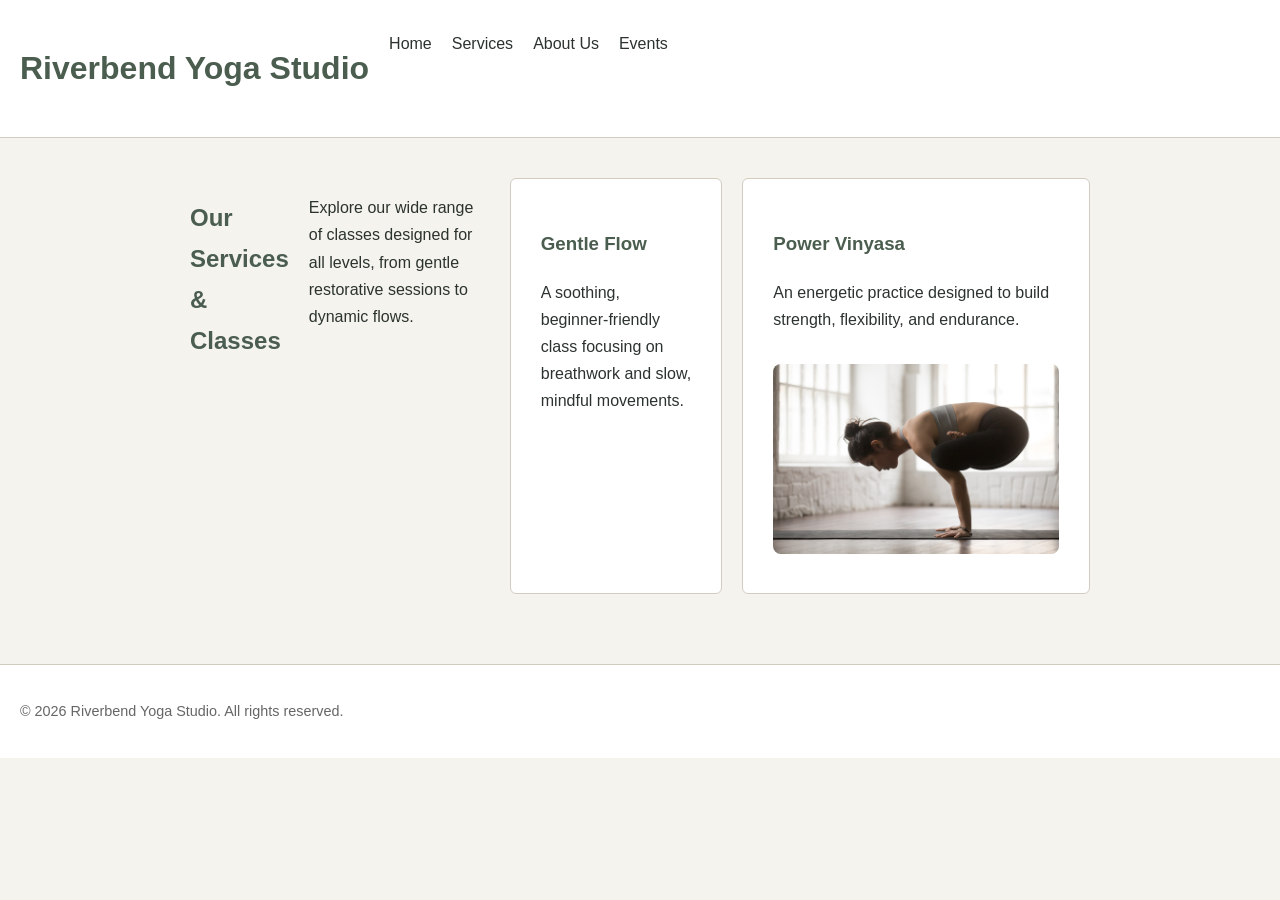
==== services.html @ df91a84b "Add files via upload" ====
<!DOCTYPE html>
<html lang="en">
<head>
    <meta charset="UTF-8">
    <meta name="viewport" content="width=device-width, initial-scale=1.0">
    <title>Services - Riverbend Yoga Studio</title>
    <link rel="stylesheet" href="style.css">
</head>
<body>
    <header>
        <div class="container">
            <h1>Riverbend Yoga Studio</h1>
            <nav>
                <ul>
                    <li><a href="index.html">Home</a></li>
                    <li><a href="services.html">Services</a></li>
                    <li><a href="about.html">About Us</a></li>
                    <li><a href="events.html">Events</a></li>
                </ul>
            </nav>
        </div>
    </header>

    <main class="container">
        <h2>Our Services & Classes</h2>
        <p>Explore our wide range of classes designed for all levels, from gentle restorative sessions to dynamic flows.</p>
        
        <section>
            <h3>Gentle Flow</h3>
            <p>A soothing, beginner-friendly class focusing on breathwork and slow, mindful movements.</p>
        </section>

        <section>
            <h3>Power Vinyasa</h3>
            <p>An energetic practice designed to build strength, flexibility, and endurance.</p>
            <img src="yoga-feature-large_c.png" alt="Power Vinyasa Class" style="max-width: 100%; height: auto; border-radius: 8px; margin-top: 15px;">
        </section>
    </main>

    <footer>
        <div class="container">
            <p>&copy; 2026 Riverbend Yoga Studio. All rights reserved.</p>
        </div>
    </footer>
</body>
</html>
---- style.css ----
/* ==========================================
   Riverbend Yoga Studio - MUJI Inspired Style
   ========================================== */

:root {
    /* MUJI-inspired natural & earth green color palette */
    --bg-color: #F4F3EE;        /* Cream / Off-white (Background) */
    --text-color: #2C332E;      /* Dark moss gray (Body text) */
    --primary-color: #4A5D4E;   /* Earth green (Headings & headers) */
    --accent-color: #D3CBC0;    /* Sand beige (Borders & dividers) */

    /* Typography settings (Optimized for Windows and general devices) */
    --main-font: "Segoe UI", Roboto, "Helvetica Neue", Arial, "Meiryo", sans-serif;
}

/* Global page settings */
body {
    font-family: var(--main-font);
    background-color: var(--bg-color);
    color: var(--text-color);
    margin: 0;
    padding: 0;
    line-height: 1.7;
}

/* Header and Navigation */
header {
    background-color: #FFFFFF;
    border-bottom: 1px solid var(--accent-color);
    padding: 20px;
    text-align: center;
}

nav ul {
    list-style: none;
    padding: 0;
    margin: 10px 0 0 0;
    display: flex;
    justify-content: center;
    gap: 20px;
}

nav a {
    color: var(--text-color);
    text-decoration: none;
    font-weight: 500;
}

nav a:hover {
    color: var(--primary-color);
    text-decoration: underline;
}

/* Main content layout (Flexbox) */
main {
    max-width: 900px;
    margin: 40px auto;
    padding: 0 20px;
}

section {
    background-color: #FFFFFF;
    margin-bottom: 30px;
    padding: 30px;
    border-radius: 6px;
    border: 1px solid var(--accent-color);
}

h1, h2, h3 {
    color: var(--primary-color); /* Apply earth green to headings for consistency */
    font-weight: 600;
}

/* Footer */
footer {
    text-align: center;
    padding: 20px;
    font-size: 0.9rem;
    color: #666666;
    border-top: 1px solid var(--accent-color);
    background-color: #FFFFFF;
}

/* Responsive design (Media Query for screens 800px and wider) */
@media (min-width: 800px) {
    .container {
        display: flex;
        gap: 20px;
    }
}
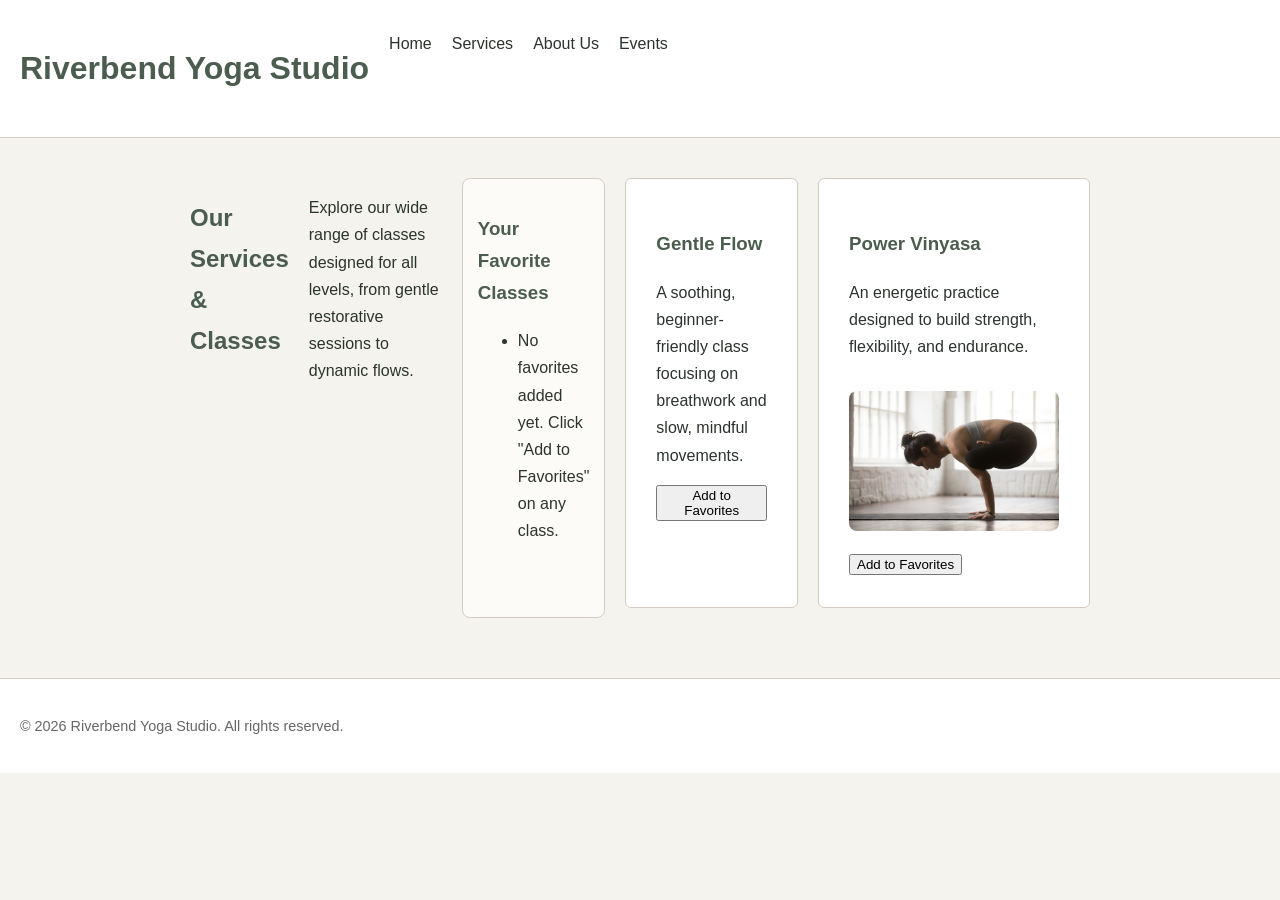
==== commit d2405e41: "Update website code without large video" ====
--- a/services.html
+++ b/services.html
@@ -25,15 +25,26 @@
         <h2>Our Services & Classes</h2>
         <p>Explore our wide range of classes designed for all levels, from gentle restorative sessions to dynamic flows.</p>
         
-        <section>
+        <!-- お気に入りリストを表示するエリア -->
+        <section id="favorites-section" style="background: #fdfbf7; padding: 15px; margin-bottom: 20px; border-radius: 8px; border: 1px solid #d3cbc0;">
+            <h3>Your Favorite Classes</h3>
+            <ul id="favorites-list">
+                <!-- JavaScriptで動的に追加されます -->
+            </ul>
+        </section>
+
+        <section class="class-card">
             <h3>Gentle Flow</h3>
             <p>A soothing, beginner-friendly class focusing on breathwork and slow, mindful movements.</p>
+            <button class="favorite-btn" onclick="toggleFavorite('Gentle Flow')">Add to Favorites</button>
         </section>
 
-        <section>
+        <section class="class-card">
             <h3>Power Vinyasa</h3>
             <p>An energetic practice designed to build strength, flexibility, and endurance.</p>
             <img src="yoga-feature-large_c.png" alt="Power Vinyasa Class" style="max-width: 100%; height: auto; border-radius: 8px; margin-top: 15px;">
+            <br>
+            <button class="favorite-btn" onclick="toggleFavorite('Power Vinyasa')" style="margin-top: 15px;">Add to Favorites</button>
         </section>
     </main>
 
@@ -42,5 +53,51 @@
             <p>&copy; 2026 Riverbend Yoga Studio. All rights reserved.</p>
         </div>
     </footer>
+
+    <!-- JavaScriptによるお気に入り機能とlocalStorageの処理 -->
+    <script>
+        // 配列を使ってお気に入りを管理し、localStorageからデータを取得する
+        let favorites = JSON.parse(localStorage.getItem('yogaFavorites')) || [];
+
+        // ページが読み込まれたときに保存されたお気に入りを表示する
+        window.onload = function() {
+            displayFavorites();
+        };
+
+        // お気に入りを追加・削除する関数
+        function toggleFavorite(className) {
+            const index = favorites.indexOf(className);
+            if (index === -1) {
+                favorites.push(className);
+            } else {
+                favorites.splice(index, 1);
+            }
+            
+            // localStorageに保存する
+            localStorage.setItem('yogaFavorites', JSON.stringify(favorites));
+            
+            // 画面を動的に更新する
+            displayFavorites();
+        }
+
+        // 画面にお気に入りリストを描画する関数
+        function displayFavorites() {
+            const listElement = document.getElementById('favorites-list');
+            if (!listElement) return;
+            
+            listElement.innerHTML = '';
+            
+            if (favorites.length === 0) {
+                listElement.innerHTML = '<li>No favorites added yet. Click "Add to Favorites" on any class.</li>';
+                return;
+            }
+
+            favorites.forEach(item => {
+                const li = document.createElement('li');
+                li.textContent = item;
+                listElement.appendChild(li);
+            });
+        }
+    </script>
 </body>
 </html>
